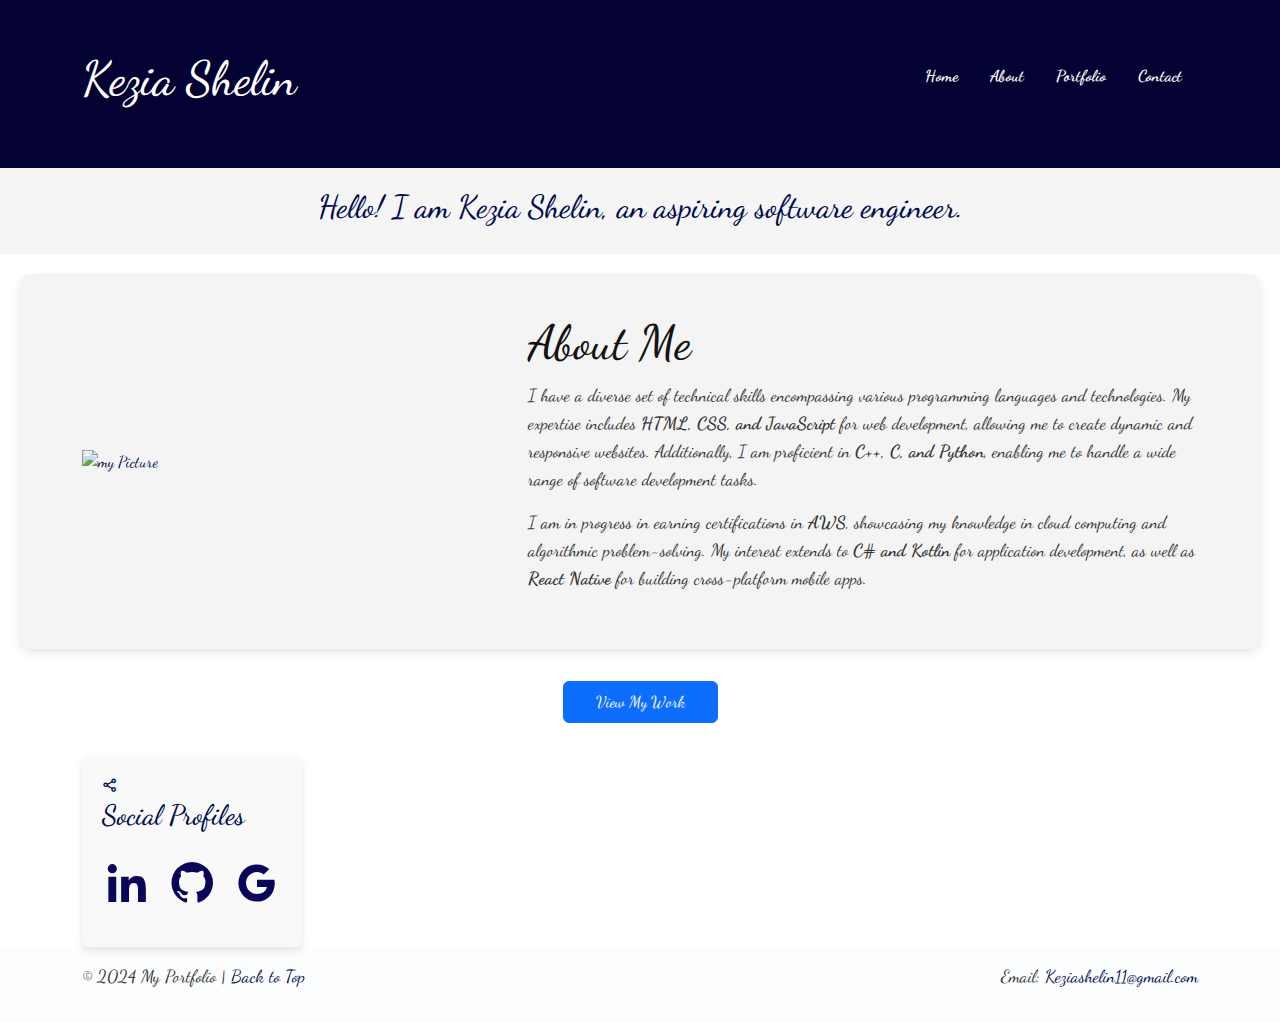
==== index.html @ e2247302 "created index" ====
<!DOCTYPE html>
<html lang="en">

<head>
    <meta charset="UTF-8">
    <meta name="description" content="Kezia Shelin's portfolio. Learn more about me and view my work as an aspiring software engineer.">
    <meta name="keywords" content="Kezia Shelin, portfolio, software engineer, web developer, AWS, DSA">
    <meta name="author" content="Kezia Shelin">
    <meta name="viewport" content="width=device-width, initial-scale=1.0">
    <title>My Portfolio</title>
    <link href="https://cdn.jsdelivr.net/npm/bootstrap@5.3.0-alpha3/dist/css/bootstrap.min.css" rel="stylesheet">
    <link href="https://cdn.jsdelivr.net/npm/boxicons@2.1.4/css/boxicons.min.css" rel="stylesheet">
    <link href="https://fonts.googleapis.com/css2?family=Dancing+Script&display=swap" rel="stylesheet">
    <link rel="stylesheet" href="styles.css">
</head>

<body>
    <header>
        <nav aria-label="Main navigation"></nav>
        <div class ="container"> 
        <h1 class ="title">Kezia Shelin</h1>
        <nav>
            <ul>
                <li><a href="index.html">Home</a></li>
                <li><a href="about.html">About</a></li>
                <li><a href="projects.html">Portfolio</a></li>
                <li><a href="contact.html">Contact</a></li>
            </ul>
        </nav>
    </div>
    </header>

    <main>
        <section class="hero">
            <h2>Hello! I am Kezia Shelin, an aspiring software engineer.</h2>
        </section>

        <section class="about-me">
            <div class="container">
                <!-- Left Section: Picture -->
                <div class="profile-picture">
                    <img src="https://i.pinimg.com/736x/cb/52/7c/cb527c2da792c18a2276b22e88063d03.jpg" alt="my Picture">
                </div>
                <!-- Right Section: Text -->
                <div class="right-section">
                    <h1>About Me</h1>
                    <p>
                        I have a diverse set of technical skills encompassing various programming languages and technologies. 
                        My expertise includes <strong>HTML, CSS, and JavaScript</strong> for web development, allowing me to create dynamic and responsive websites. 
                        Additionally, I am proficient in <strong>C++, C, and Python</strong>, enabling me to handle a wide range of software development tasks. 
                    </p>
                    <p>
                        I am in progress in earning certifications in <strong>AWS</strong>, showcasing my knowledge in cloud computing and algorithmic problem-solving. 
                        My interest extends to <strong>C# and Kotlin</strong> for application development, as well as <strong>React Native</strong> for building cross-platform mobile apps.
                    </p>
                </div>
            </div>
        </section>
        
            <h1>
                <button class="btn btn-primary" onclick="window.location.href='projects.html'">View My Work</button>
            </h1>
       
        </section>
        <div class="container">
            <div class="row">
                <div class="col-md-6 mt-4 mt-md-0 d-flex align-items-stretch">
                    <div class="info-box">
                        <i class="bx bx-share-alt"></i>
                        <h3>Social Profiles</h3>
                        <div class="social-links">
                            <a href="https://www.linkedin.com/in/kezia-shelin-2a26b82a0" target="_blank" class="linkedin"><i class="bx bxl-linkedin"></i></a>
                            <a href="https://github.com/Keziashelly23" target="_blank" class="github"><i class="bx bxl-github"></i></a>
                            <a href="mailto:Keziashelin11@gmail.com" target="_blank" class="google"><i class="bx bxl-google"></i></a>
                        </div>
                    </div>
                </div>
            </div>
        </div>
  
    </main>

    <footer>
        <div class="container text-center">
            <p>&copy; 2024 My Portfolio | <a href="#top">Back to Top</a></p>
            <p>Email: <a href="mailto:Keziashelin11@gmail.com">Keziashelin11@gmail.com</a></p>
        </div>
    </footer>
    <script src="script.js"></script>
</body>

</html>
---- styles.css ----
body {
    font-family: 'Dancing Script', cursive;
    color: #010d4f;
    margin: 0;
    padding: 0;
    overflow-y: auto; /* Enables vertical scrolling */
}

header, footer {
    background-color: #040133;
    color: #ffffff;
    padding: 50px 0;
    text-align: center;
    
}
header h1 {
    text-align: center;
}
header nav ul {
    list-style: none;
    display: flex;
    justify-content: center;
    padding: 0;
}
header nav ul li {
    margin: 0 1rem;
}
header nav ul li a {
    color: #fff;
    text-decoration: none;
    font-weight: bold;
}
nav ul {
    list-style-type: none;
    padding: 0;
    display: flex;
    justify-content: center;
    /* Add Bootstrap classes */
}

nav ul li {
    margin: 0 15px;
}

nav ul li a {
    color: #fff;
    text-decoration: none;
    font-weight: bold;
}

.hero {
    text-align: center;
    padding: 20px;
    background-color: #f5f5f5;
}

.hero-image {
    max-width: 200%;
    height: auto;
    border-radius: 10px;
}

img {
    max-width: 100%;
    height: auto;
    width: 100px; 
    height: 100px;
}

button {
    background-color: #030345;
    color: #fff;
    padding: 10px 20px;
    border: none;
    border-radius: 5px;
    cursor: pointer;
    transition: background-color 0.3s ease;
    display: block; /* Makes the button take up the full width */
    margin: 0 auto; /* Centers the button */
}
button.btn {
    display: block;
    margin: 2rem auto;
    padding: 0.5rem 2rem;
}
button:hover {
    background-color: #16213e;
}

.projects img, .contact-form label, .contact-form input, .contact-form textarea {
    width: 100%;
    margin-bottom: 15px;
}

.contact-form input, .contact-form textarea {
    padding: 10px;
    border: 1px solid #ccc;
    border-radius: 5px;
}

html, body {
    height: 100%;
}

.info-box {
    padding: 20px;
    background-color: #f9f9f9;
    border-radius: 8px;
    box-shadow: 0px 4px 8px rgba(0, 0, 0, 0.1);
}

.social-links {
    display: flex;
    justify-content: center;
    margin-top: 20px;
}
.social-links a {
    margin-right: 15px;
    font-size: 50px;
    color: #090559;
    transition: color 0.3s ease;
}

.social-links a:hover {
    color: #02274e; /* Change to your desired hover color */
}

.about-me {
    padding: 50px 20px;
    background-color: #f4f4f4; /* Light gray background */
    border-radius: 10px;
    margin: 20px;
    box-shadow: 0px 4px 10px rgba(0, 0, 0, 0.1); /* Subtle shadow */
    display: flex;
    align-items: center;
    justify-content: center;
    gap: 20px; /* Adds spacing between image and text */
    padding: 40px;
}

.container {
    display: flex;
    align-items: center;
    justify-content: space-between;
    gap: 20px;
    flex-wrap: wrap;
}

.right-section {
    flex: 2;
    max-width: 60%;
}

.profile-image {
    max-height: 150px;
    max-width: 200px;
    width: 120px;
    height: 120px;
}

h1 {
    font-size: 3rem;
    margin-bottom: 10px;
    color: #131313; 
    font-family: 'Dancing Script', cursive;;
}

p {
    font-size: 1.1rem;
    line-height: 1.6;
    margin-bottom: 15px;
    color: #333; /* Softer text color */
}
body::-webkit-scrollbar {
    width: 8px;
}
body::-webkit-scrollbar-thumb {
    background-color: #1606f4;
    border-radius: 4px;
}
.social-links a:last-child {
    margin-right: 0;
}
nav ul li a {
    transition: color 0.3s ease;
}
nav ul li a:hover {
    color: #f7f4f1;
}
footer {
    background-color: #fcfdfe;
    color: #fff;
    padding: 1rem 0;
    text-align: center;
}
footer a {
    color: #020b51;
    text-decoration: none;
}
.title {
    font-size: 3rem;
    margin-bottom: 10px;
    color: #fefefe; 
}
.section-title {
    text-align: center;
    font-size: 28px;
    margin-bottom: 20px;
}

.skills-section {
    padding: 40px;
    background-color: #fff;
    margin: 20px auto;
    border-radius: 15px;
    box-shadow: 0px 4px 10px rgba(0, 0, 0, 0.1);
}

.skills-grid {
    display: flex;
    justify-content: center;
    gap: 20px;
}

.skill-box {
    background-color: #1f2937;
    color: white;
    padding: 20px;
    border-radius: 10px;
    width: 45%;
    text-align: center;
    box-shadow: 0px 4px 10px rgba(0, 0, 0, 0.1);
}


.education-section {
    padding: 40px;
    background-color: #fff;
    margin: 20px auto;
    border-radius: 15px;
    box-shadow: 0px 4px 10px rgba(0, 0, 0, 0.1);
}

.education-box {
    background-color: #f9f9f9;
    padding: 20px;
    border-radius: 10px;
    text-align: center;
    box-shadow: 0px 4px 10px rgba(0, 0, 0, 0.1);
}


.about-me-section {
    padding: 40px;
    background-color: #fff;
    margin: 20px auto;
    border-radius: 15px;
    box-shadow: 0px 4px 10px rgba(0, 0, 0, 0.1);
}

.about-box {
    background-color: #f9f9f9;
    padding: 20px;
    border-radius: 10px;
    text-align: center;
    box-shadow: 0px 4px 10px rgba(0, 0, 0, 0.1);
}
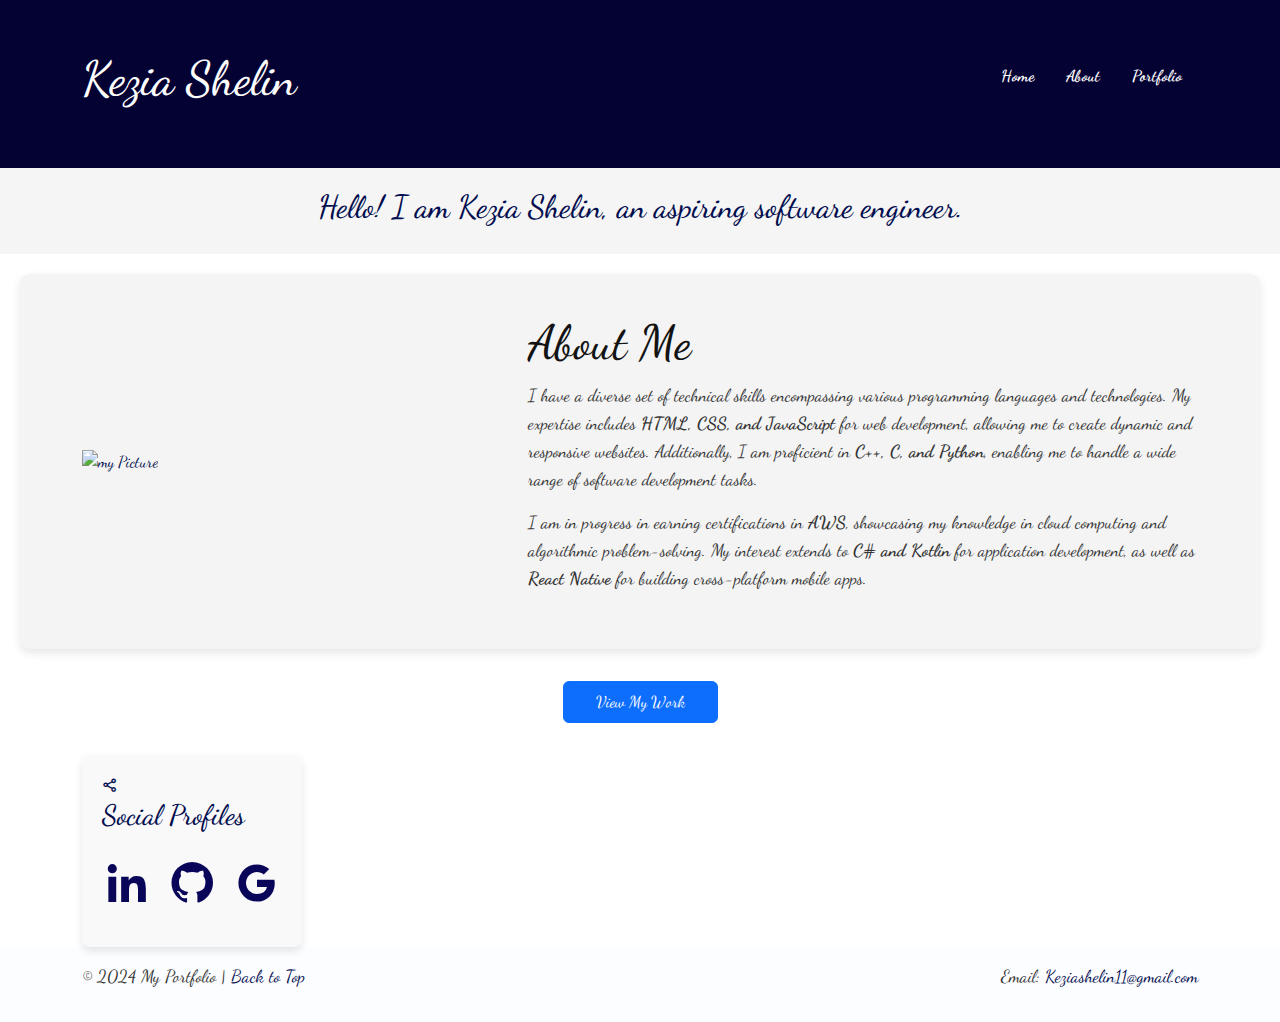
==== commit 89536e4e: "deleted contact.html" ====
--- a/index.html
+++ b/index.html
@@ -4,7 +4,7 @@
 <head>
     <meta charset="UTF-8">
     <meta name="description" content="Kezia Shelin's portfolio. Learn more about me and view my work as an aspiring software engineer.">
-    <meta name="keywords" content="Kezia Shelin, portfolio, software engineer, web developer, AWS, DSA">
+    <meta name="keywords" content="Kezia Shelin, portfolio, software engineer, web developer, AWS">
     <meta name="author" content="Kezia Shelin">
     <meta name="viewport" content="width=device-width, initial-scale=1.0">
     <title>My Portfolio</title>
@@ -24,7 +24,6 @@
                 <li><a href="index.html">Home</a></li>
                 <li><a href="about.html">About</a></li>
                 <li><a href="projects.html">Portfolio</a></li>
-                <li><a href="contact.html">Contact</a></li>
             </ul>
         </nav>
     </div>
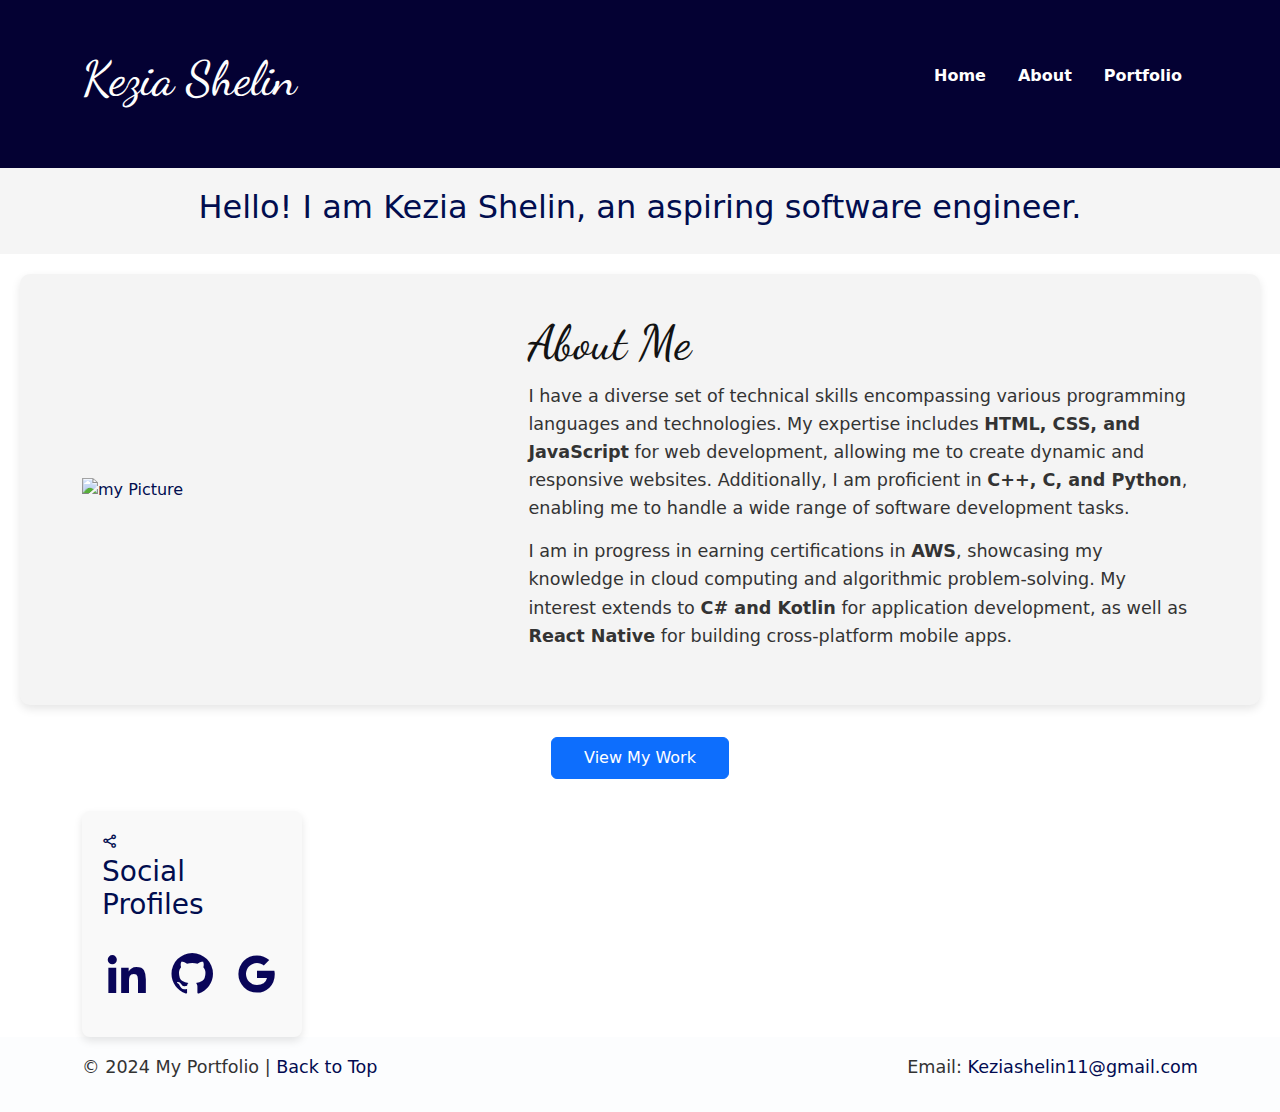
==== commit 563c3423: "updated styles.css" ====
--- a/index.html
+++ b/index.html
@@ -42,7 +42,7 @@
                 </div>
                 <!-- Right Section: Text -->
                 <div class="right-section">
-                    <h1>About Me</h1>
+                    <h1 class ="title2">About Me</h1>
                     <p>
                         I have a diverse set of technical skills encompassing various programming languages and technologies. 
                         My expertise includes <strong>HTML, CSS, and JavaScript</strong> for web development, allowing me to create dynamic and responsive websites. 
--- a/styles.css
+++ b/styles.css
@@ -1,5 +1,4 @@
 body {
-    font-family: 'Dancing Script', cursive;
     color: #010d4f;
     margin: 0;
     padding: 0;
@@ -162,7 +161,7 @@
     font-size: 3rem;
     margin-bottom: 10px;
     color: #131313; 
-    font-family: 'Dancing Script', cursive;;
+
 }
 
 p {
@@ -201,6 +200,10 @@
     font-size: 3rem;
     margin-bottom: 10px;
     color: #fefefe; 
+    font-family: 'Dancing Script', cursive;
+}
+.title2 {
+    font-family: 'Dancing Script', cursive;
 }
 .section-title {
     text-align: center;
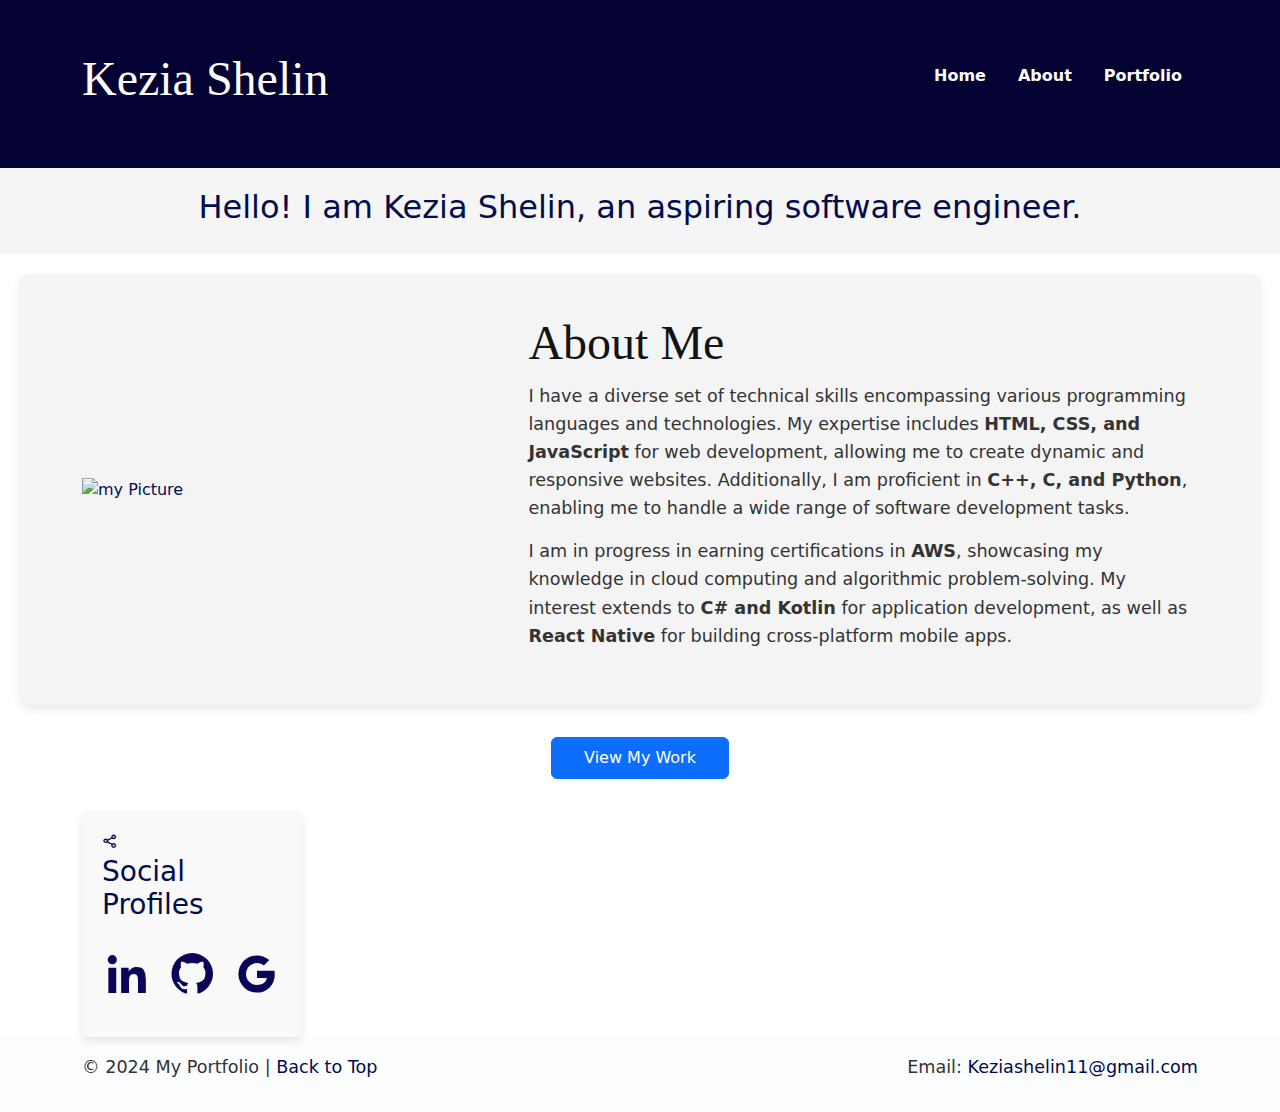
==== commit 3f322ca4: "deleted contact and changed styles" ====
--- a/index.html
+++ b/index.html
@@ -10,7 +10,6 @@
     <title>My Portfolio</title>
     <link href="https://cdn.jsdelivr.net/npm/bootstrap@5.3.0-alpha3/dist/css/bootstrap.min.css" rel="stylesheet">
     <link href="https://cdn.jsdelivr.net/npm/boxicons@2.1.4/css/boxicons.min.css" rel="stylesheet">
-    <link href="https://fonts.googleapis.com/css2?family=Dancing+Script&display=swap" rel="stylesheet">
     <link rel="stylesheet" href="styles.css">
 </head>
 
--- a/styles.css
+++ b/styles.css
@@ -34,7 +34,7 @@
     padding: 0;
     display: flex;
     justify-content: center;
-    /* Add Bootstrap classes */
+    
 }
 
 nav ul li {
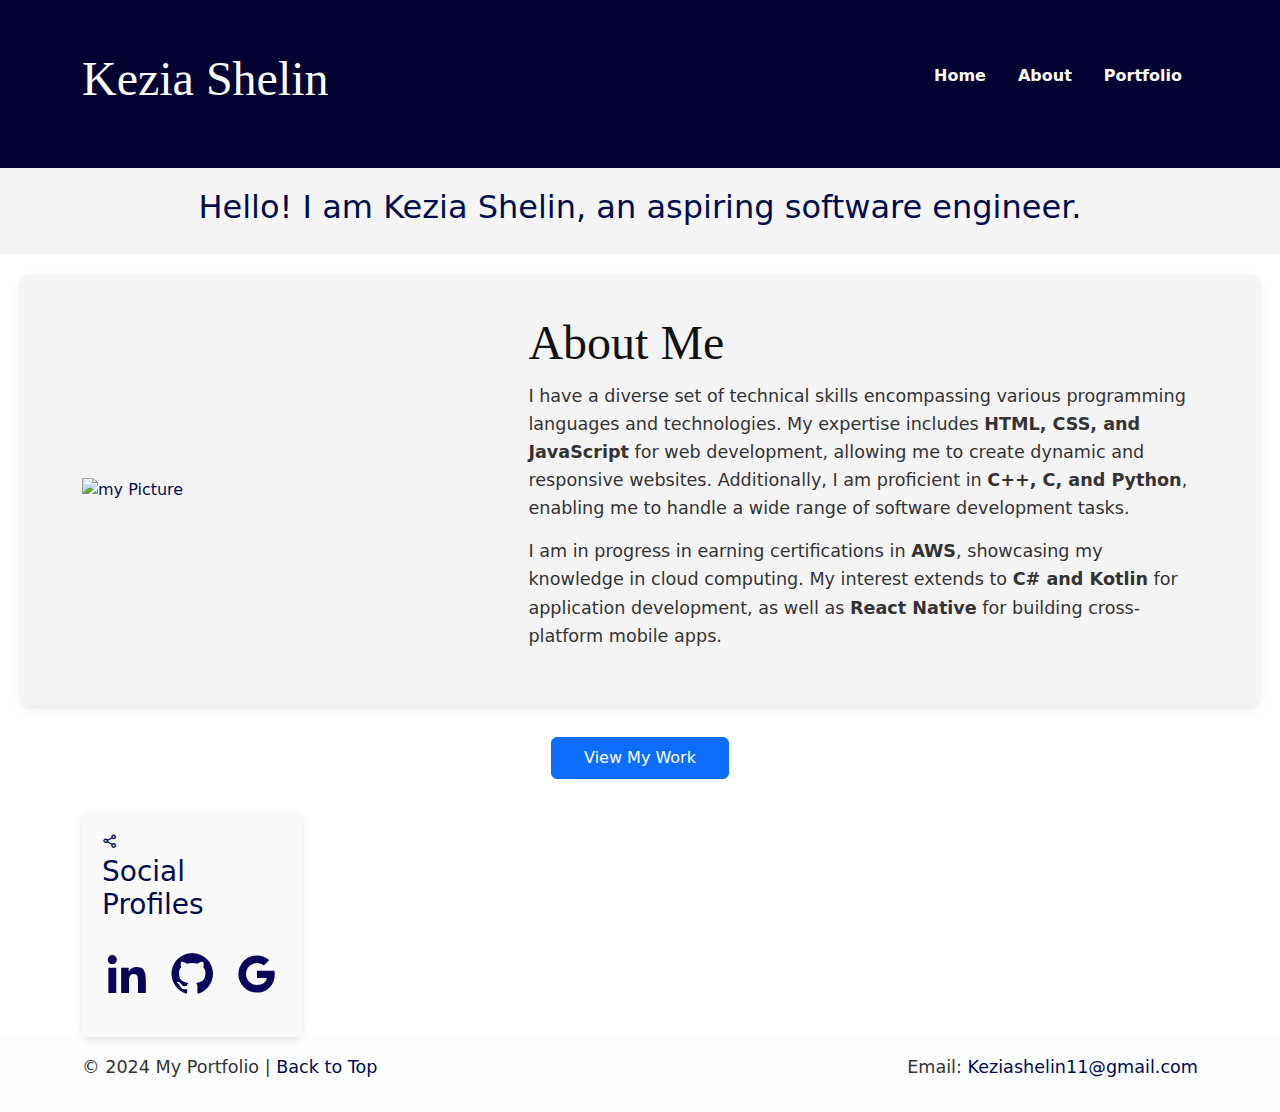
==== commit b28b3a52: "updates pages to look better" ====
--- a/index.html
+++ b/index.html
@@ -48,7 +48,7 @@
                         Additionally, I am proficient in <strong>C++, C, and Python</strong>, enabling me to handle a wide range of software development tasks. 
                     </p>
                     <p>
-                        I am in progress in earning certifications in <strong>AWS</strong>, showcasing my knowledge in cloud computing and algorithmic problem-solving. 
+                        I am in progress in earning certifications in <strong>AWS</strong>, showcasing my knowledge in cloud computing.
                         My interest extends to <strong>C# and Kotlin</strong> for application development, as well as <strong>React Native</strong> for building cross-platform mobile apps.
                     </p>
                 </div>
--- a/styles.css
+++ b/styles.css
@@ -150,11 +150,11 @@
     max-width: 60%;
 }
 
-.profile-image {
-    max-height: 150px;
-    max-width: 200px;
-    width: 120px;
-    height: 120px;
+img {
+    max-height: 1000px; /* Increase the maximum height */
+    max-width: 1000px; /* Increase the maximum width */
+    width: 400px; /* Set a larger width */
+    height: 400px; /* Set a larger height */
 }
 
 h1 {
@@ -226,8 +226,8 @@
 }
 
 .skill-box {
-    background-color: #1f2937;
-    color: white;
+    background-color: #010f22;
+    color: rgb(245, 237, 237);
     padding: 20px;
     border-radius: 10px;
     width: 45%;
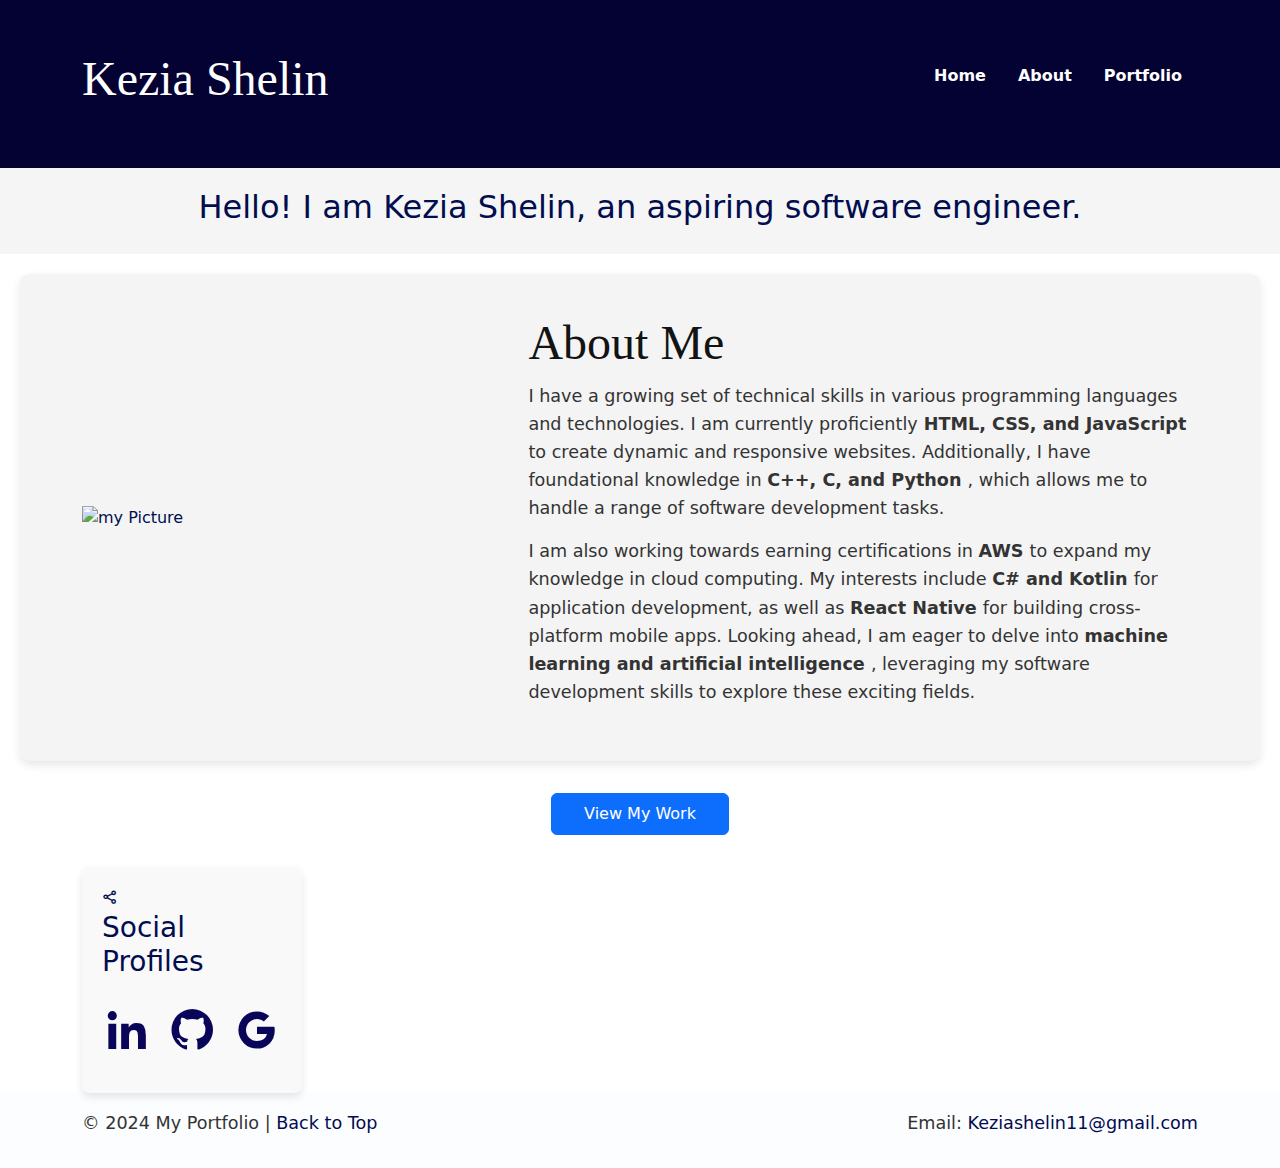
==== commit 925f9833: "Updated index's context" ====
--- a/index.html
+++ b/index.html
@@ -43,13 +43,17 @@
                 <div class="right-section">
                     <h1 class ="title2">About Me</h1>
                     <p>
-                        I have a diverse set of technical skills encompassing various programming languages and technologies. 
-                        My expertise includes <strong>HTML, CSS, and JavaScript</strong> for web development, allowing me to create dynamic and responsive websites. 
-                        Additionally, I am proficient in <strong>C++, C, and Python</strong>, enabling me to handle a wide range of software development tasks. 
+                        I have a growing set of technical skills in various programming languages and technologies. 
+                        I am currently proficiently<strong>  HTML, CSS, and JavaScript </strong> to create dynamic and responsive websites. 
+                        Additionally, I have foundational knowledge in <strong> C++, C, and Python </strong>, which allows me to handle a 
+                        range of software development tasks.
+
                     </p>
                     <p>
-                        I am in progress in earning certifications in <strong>AWS</strong>, showcasing my knowledge in cloud computing.
-                        My interest extends to <strong>C# and Kotlin</strong> for application development, as well as <strong>React Native</strong> for building cross-platform mobile apps.
+                        I am also working towards earning certifications in <strong>AWS </strong> to expand my knowledge in cloud computing. 
+                        My interests include <strong>C# and Kotlin </strong> for application development, as well as <strong>React Native </strong> for building 
+                        cross-platform mobile apps. Looking ahead, I am eager to delve into <strong>machine learning and artificial 
+                        intelligence </strong>, leveraging my software development skills to explore these exciting fields.
                     </p>
                 </div>
             </div>
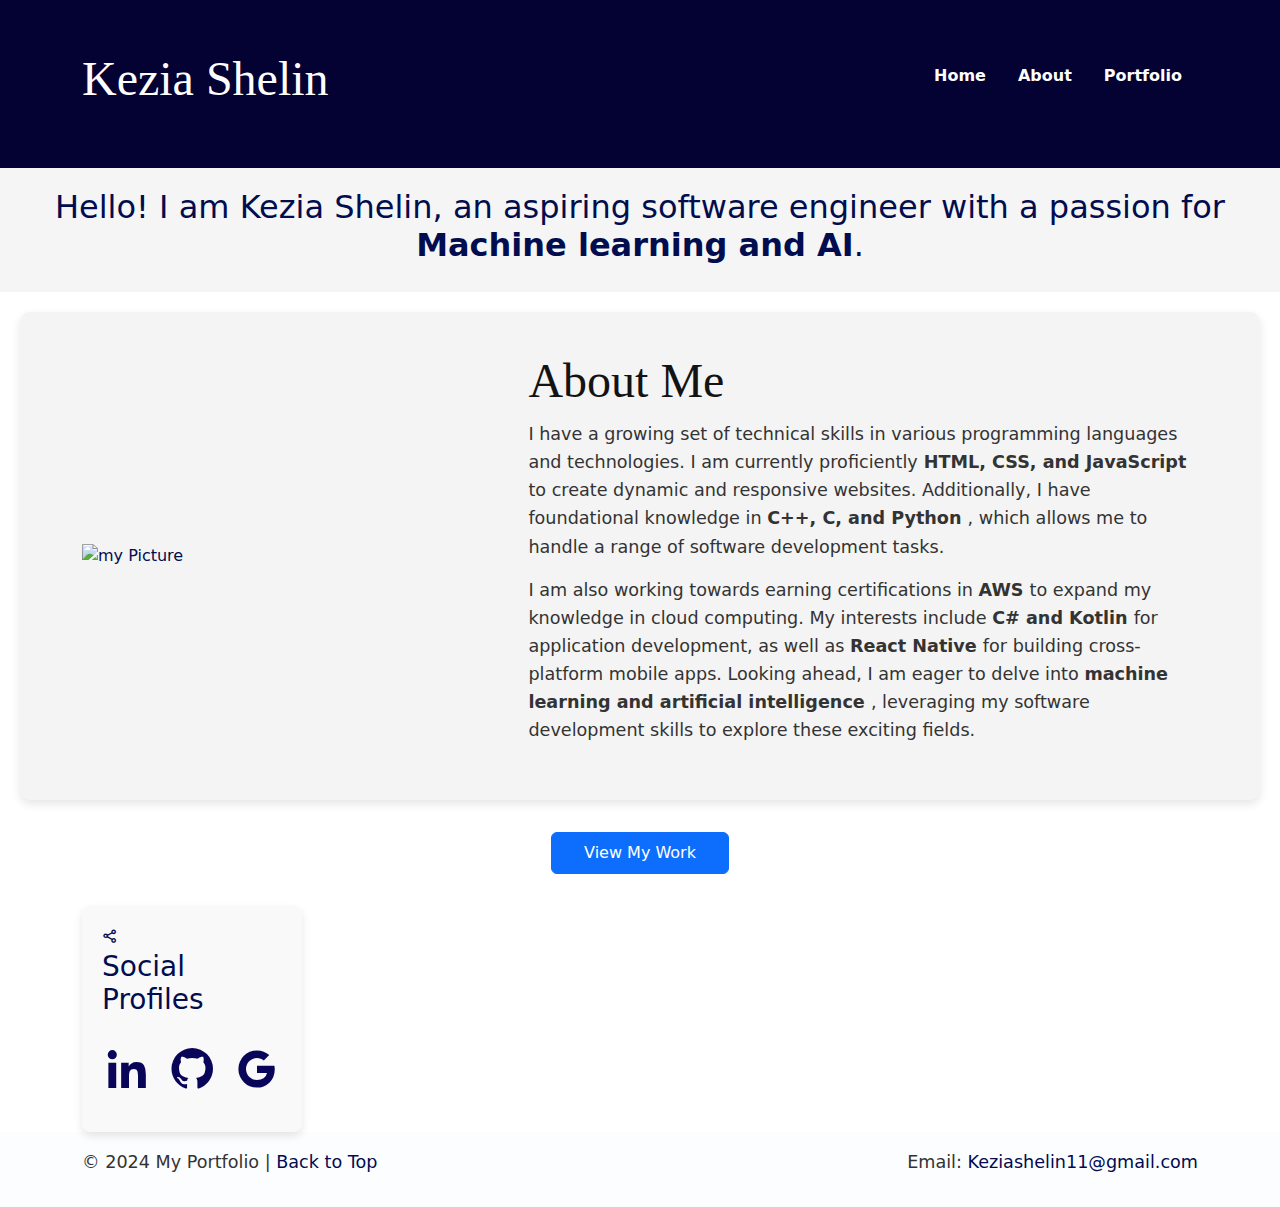
==== commit 3fb4c3dc: "updated index further" ====
--- a/index.html
+++ b/index.html
@@ -30,7 +30,7 @@
 
     <main>
         <section class="hero">
-            <h2>Hello! I am Kezia Shelin, an aspiring software engineer.</h2>
+            <h2>Hello! I am Kezia Shelin, an aspiring software engineer with a passion for <strong>Machine learning and AI</strong>.</h2>
         </section>
 
         <section class="about-me">
